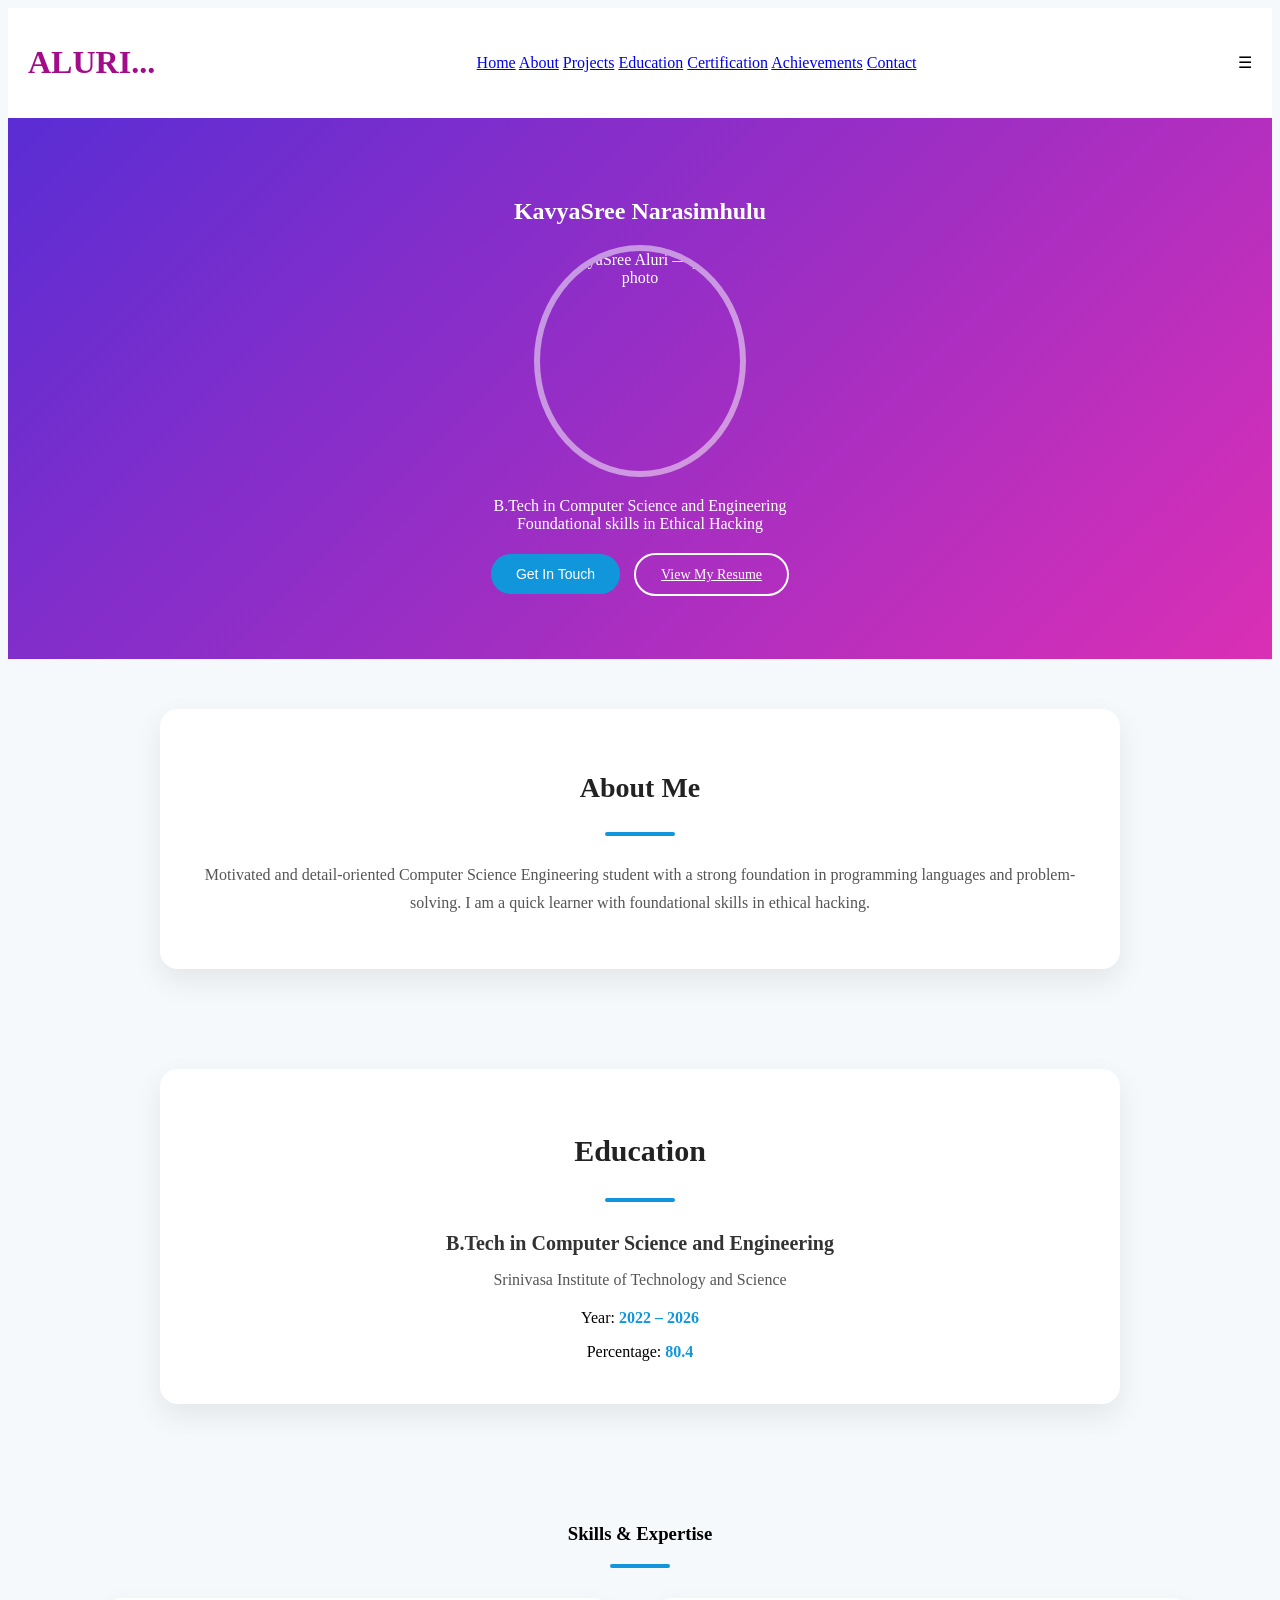
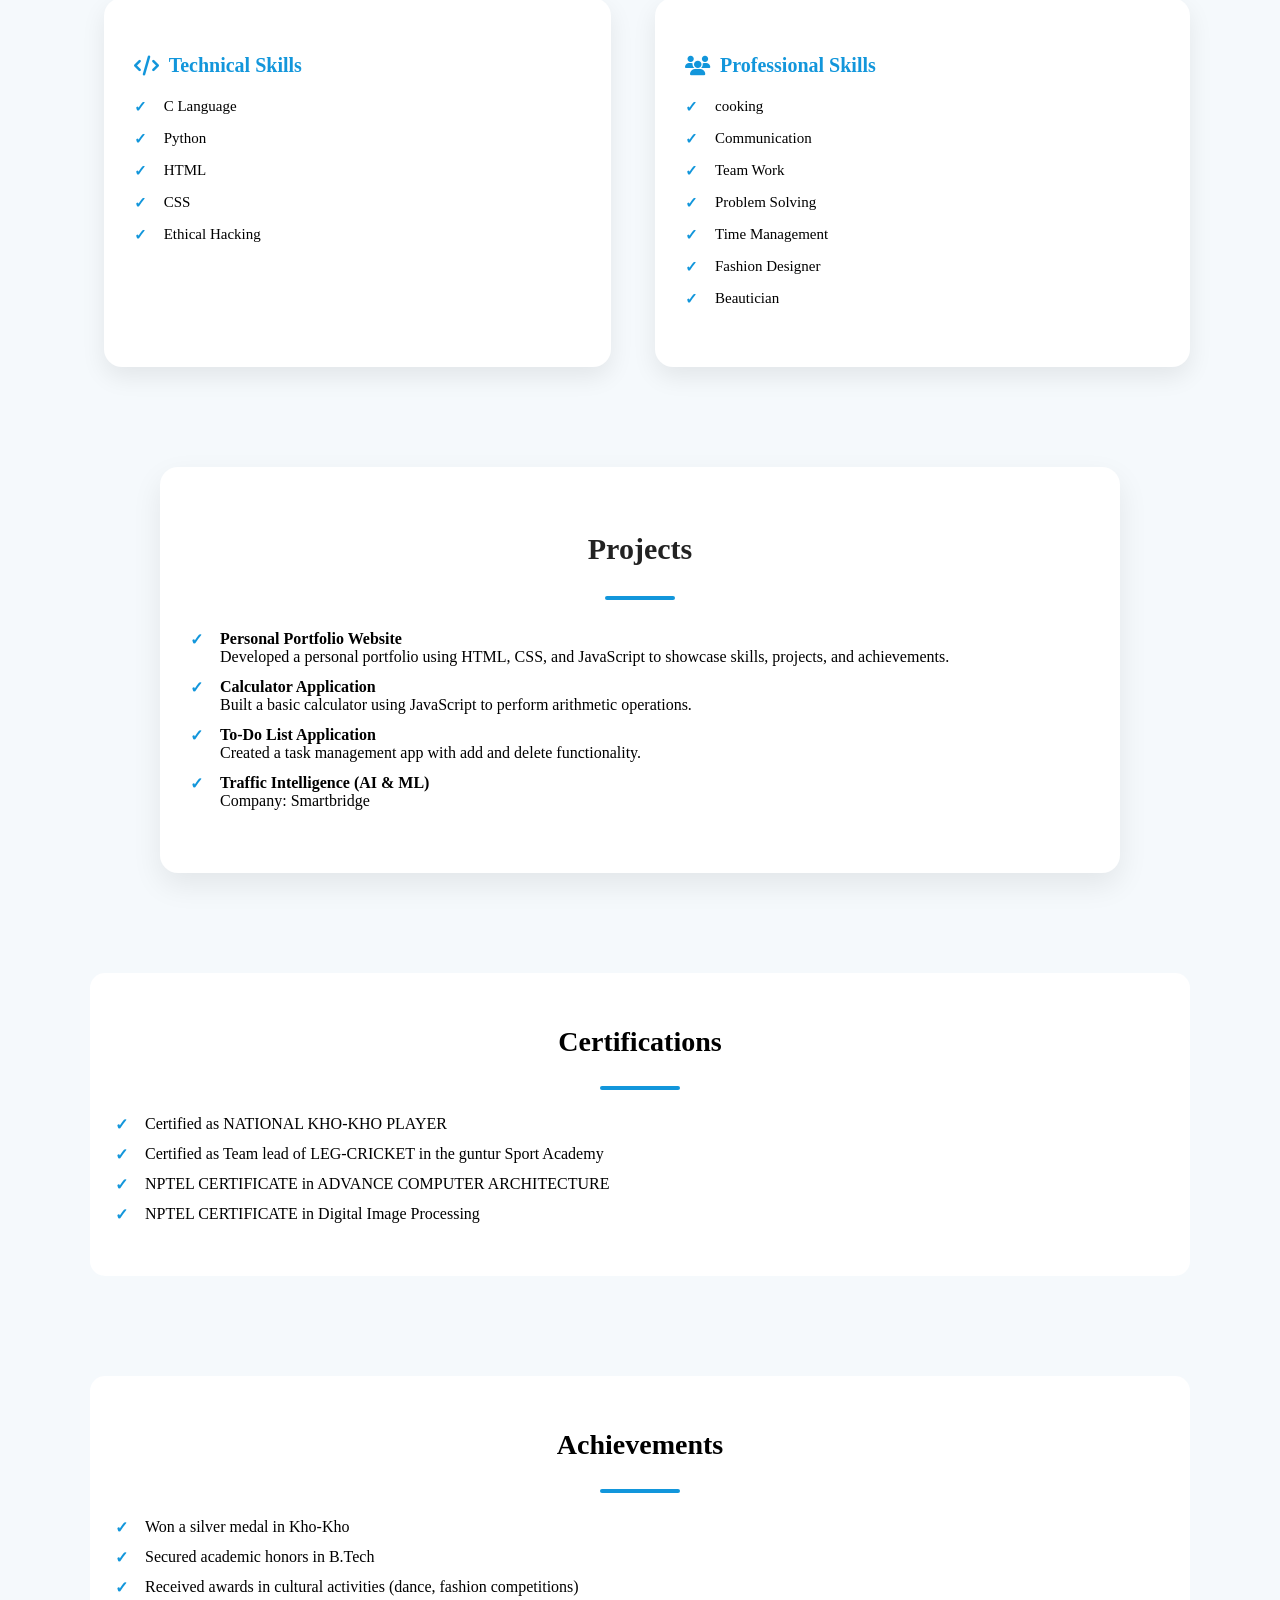
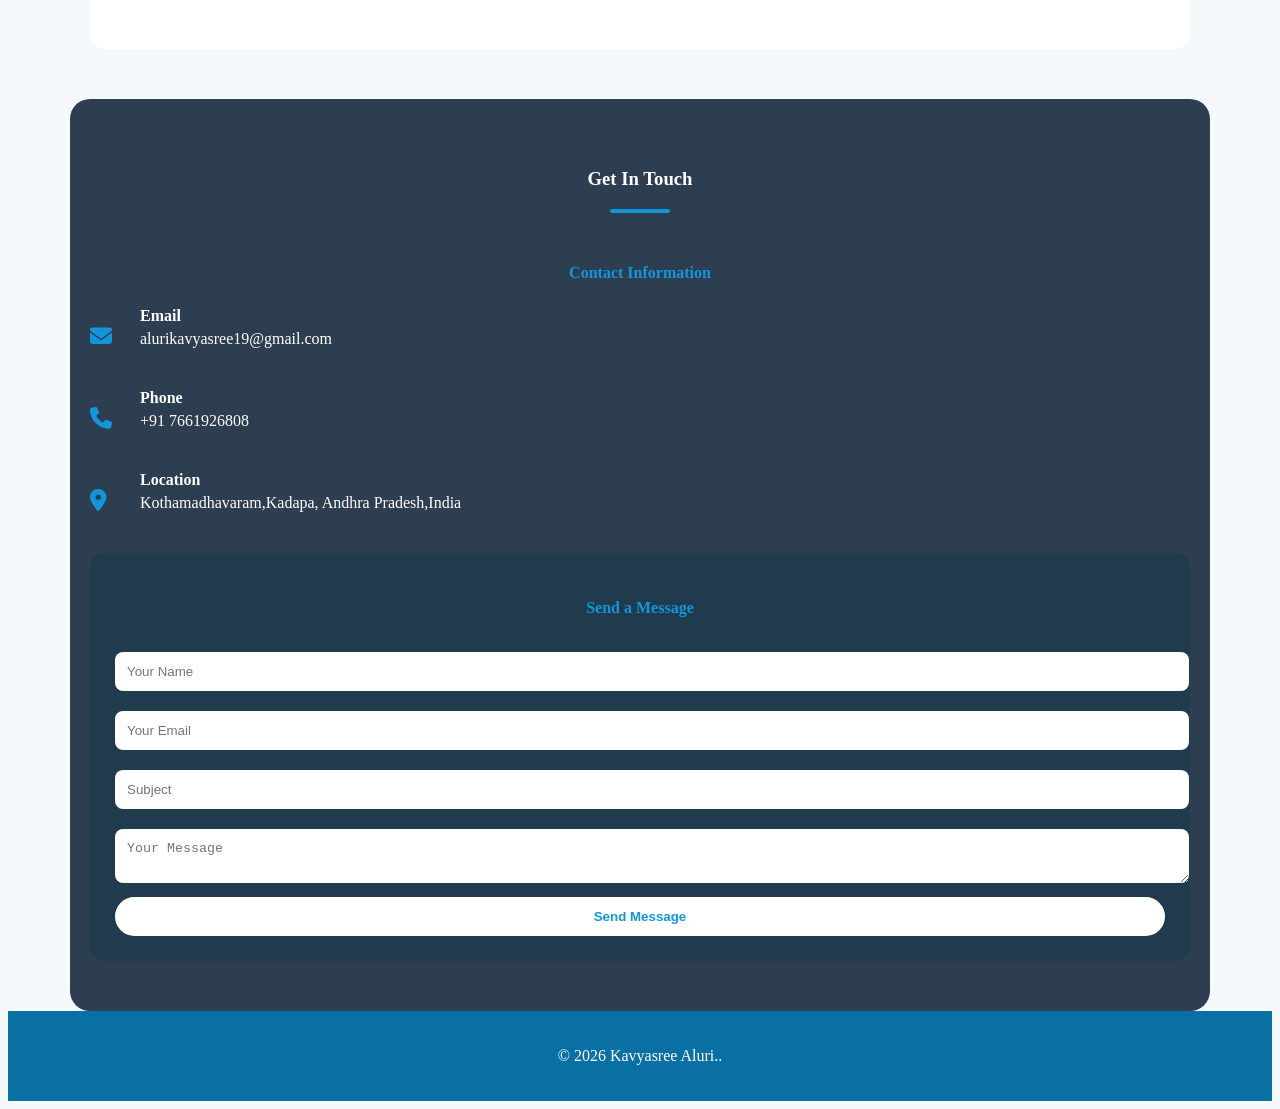
==== index.html @ 6f52fa83 "Add files via upload" ====
<!DOCTYPE HTML>
<html lang="en">
<head>
  <meta charset="UTF-8"/>
  <meta name="viewport" content="width=device-width, initial-scale=1.0"/>
  <title>My Portfolio — KavyaSree Aluri</title>
  <meta name="description" content="KavyaSree Aluri — Computer Science student. Portfolio showcasing projects, skills, certifications, and contact info.">

  <!-- Google Font -->
  <link href="https://fonts.googleapis.com/css2?family=Poppins:wght@300;400;600&display=swap" rel="stylesheet">

  <!-- Font Awesome Icons -->
  <link rel="stylesheet" href="https://cdnjs.cloudflare.com/ajax/libs/font-awesome/6.5.0/css/all.min.css"/>

  <link rel="icon" href="favicon.ico" type="image/x-icon">
  <link rel="stylesheet" href="style.css">
</head>
<body>

<!-- HEADER -->
<!-- HEADER -->
<header class="header">
  <h1><span>ALURI...</span></h1>
  <nav class="nav">
    <a href="#home">Home</a>
    <a href="#about">About</a>
    <a href="#projects">Projects</a>
    <a href="#education">Education</a>
    <a href="certification">Certification</a>
    <a href="achievements">Achievements</a>
    <a href="#contact">Contact</a>
  </nav>
  <div class="menu">&#9776;</div>
</header>

<!-- HERO SECTION -->
 <!-- HERO SECTION -->
 <section class="hero" id="home">

  <div class="hero-content">
    <h2>KavyaSree Narasimhulu</h2>
    <div class="photo-and-qual">
      <!-- profile photo (beside name) -->
      <div class="photo">
        <img src="C:\Users\aluri\OneDrive\Documents\Desktop\myportfolio\image.jpg.jpeg"+9 alt="KavyaSree Aluri — profile photo">
      </div>
      <p class="tagline">B.Tech in Computer Science and Engineering<br>Foundational skills in Ethical Hacking</p>
    </div>

    <div class="buttons">
      <button class="btn primary" onclick="scrollToContact()">Get In Touch</button>
      <a class="btn outline" href="c:\Users\aluri\OneDrive\Documents\KAVYA RESUME (1).pdf" download rel="noopener">View My Resume</a>
    </div>
  </div>
</section>

<!-- ABOUT -->
<!-- ABOUT -->
<section class="section" id="about">
  <div class="about-card card">
    <h3 class="about-title">About Me</h3>
    <div class="about-underline"></div>

    <p>
      Motivated and detail-oriented Computer Science Engineering student with a strong foundation in programming
      languages and problem-solving. I am a quick learner with foundational skills in ethical hacking.
    </p>
  </div>
</section>

<!-- EDUCATION -->
<section class="section">
  <div class="education-card">

    <h3 class="education-heading">Education</h3>
    <div class="education-underline"></div>

    <h4 class="degree">B.Tech in Computer Science and Engineering</h4>

    <p class="college">
      Srinivasa Institute of Technology and Science
    </p>

    <p class="edu-line">
      <span class="label">Year:</span>
      <span class="highlight">2022 – 2026</span>
    </p>

    <p class="edu-line">
      <span class="label">Percentage:</span>
      <span class="highlight">80.4</span>
    </p>

  </div>
</section>



<!-- SKILLS -->
<section class="section">
  <h3>Skills & Expertise</h3>
  <div class="underline"></div>

  <div class="skills-grid">

    <!-- Technical Skills Card -->
    <div class="skill-card">
      <h4><i class="fas fa-code"></i> Technical Skills</h4>
      <ul>
        <li>C Language</li>
        <li>Python</li>
        <li>HTML</li>
        <li>CSS</li>
        <li>Ethical Hacking</li>
      </ul>
    </div>

    <!-- Professional Skills Card -->
    <div class="skill-card">
      <h4><i class="fas fa-users"></i> Professional Skills</h4>
      <ul>
        <li>cooking</li>
        <li>Communication</li>
        <li>Team Work</li>
        <li>Problem Solving</li>
        <li>Time Management</li>
        <li>Fashion Designer</li>
        <li>Beautician</li>
      </ul>
    </div>

  </div>
</section>
<!--PROJECT-->
<section class="section">
  <div class="card project-card">
    <h3 class="project-heading">Projects</h3>
    <div class="project-underline"></div>
    <ul class="project-list">
      <li>
        <strong>Personal Portfolio Website</strong><br>
        Developed a personal portfolio using HTML, CSS, and JavaScript to showcase skills, projects, and achievements.
      </li>
      <li>
        <strong>Calculator Application</strong><br>
        Built a basic calculator using JavaScript to perform arithmetic operations.
      </li>
      <li>
        <strong>To-Do List Application</strong><br>
        Created a task management app with add and delete functionality.
      </li>
      <li>
        <strong>Traffic Intelligence (AI &amp; ML)</strong><br>
        <span>Company: Smartbridge</span>
      </li>
    </ul>
  </div>
</section>

<!-- CERTIFICATIONS -->
<section class="section">
  <div class="card certifications-card">

    <h3 class="cert-heading">Certifications</h3>
    <div class="cert-underline"></div>

    <ul class="cert-list">
      <li>Certified as NATIONAL KHO-KHO PLAYER</li>
      <li>Certified as Team lead of LEG-CRICKET in the guntur Sport Academy</li>
      <li>NPTEL CERTIFICATE in  ADVANCE COMPUTER ARCHITECTURE </li>
      <li>NPTEL CERTIFICATE in Digital Image Processing</li>
    </ul>

  </div>
</section>


<!-- ACHIEVEMENTS -->
<section class="section">
  <div class="card achievements-card">
    <h3 class="ach-heading">Achievements</h3>
    <div class="ach-underline"></div>
    <ul class="ach-list">
      <li>Won a silver medal in Kho-Kho</li>
      <li>Secured academic honors in B.Tech</li>
      <li>Received awards in cultural activities (dance, fashion competitions)</li>
    </ul>
  </div>
</section>

<!-- GET IN TOUCH -->
<section class="section contact-section" id="contact">
  <h3>Get In Touch</h3>
  <div class="underline"></div>

  <div class="contact-grid">

    <!-- Contact Information -->
    <div class="contact-info">
      <h4>Contact Information</h4>

      <div class="contact-row">
        <i class="fas fa-envelope"></i>
        <div class="contact-text">
          <span>Email</span>
          <p>alurikavyasree19@gmail.com</p>
        </div>
      </div>

      <div class="contact-row">
        <i class="fas fa-phone"></i>
        <div class="contact-text">
          <span>Phone</span>
          <p>+91 7661926808</p>
        </div>
      </div>

      <div class="contact-row">
        <i class="fas fa-location-dot"></i>
        <div class="contact-text">
          <span>Location</span>
          <p>Kothamadhavaram,Kadapa, Andhra Pradesh,India</p>
          </div>
          </div>

    <!-- Message Box -->
    <div class="card message-box">
      <h4>Send a Message</h4>
      <form>
        <input type="text" placeholder="Your Name" required>
        <input type="email" placeholder="Your Email" required>
        <input type="text" placeholder="Subject" required>
        <textarea placeholder="Your Message" required></textarea>
        <button class="send-btn">Send Message</button>
      </form>
    </div>

  </div>
</section>

<footer>
  <p>© 2026 Kavyasree Aluri..</p>
</footer>

<script src="script.js"></script>
</body>
</html>
---- style.css ----
{
  margin:0;
  padding:0;
  box-sizing:border-box;
  font-family:'Poppins',sans-serif;
}

body{
  background:#f5f9fc;
}

/* ================= HEADER ================= */
.header{
  background:#fff;
  padding:15px 20px;
  display:flex;
  justify-content:space-between;
  align-items:center;
}

.header span{
  color:#a20c89;
}

/* ================= HERO ================= */
.hero{
  background:linear-gradient(135deg,#5a2dd4,#da2fb5);
  text-align:center;
  padding:60px 20px;
  color:#fff;
}

.photo-and-qual {
  /* display: flex;
  align-items: center;
  justify-content: space-between;
  gap: 20px; */
}

/* Profilo photo */
.photo{
  width: 200px;            /* increased slightly to fit hair */
  height:220px;
  margin:0 auto 20px;
  border-radius:50%;
  border:6px solid rgba(255,255,255,0.5);
  display:flex;
  align-items:center;
  justify-content:center;
}

.photo img{
  width:100%;
  height:100%;
  border-radius:50%;
  object-fit:cover;
  /* move focal point up so head and hair are visible */
  object-position:50% 30%;
}

/* Responsive: make photo smaller on narrow screens */
@media (max-width:480px){
  .photo{ width:140px; height:140px; border-width:5px; }
}


/*-- buttons --*/
.btn{
  padding:12px 25px;
  border-radius:30px;
  border:none;
  cursor:pointer;
  margin:5px;
  font-size:14px;
}

.primary{
  background:#1296db;
  color:#fff;
}

.outline{
  background:transparent;
  border:2px solid #fff;
  color:#fff;
}

/* ================= SECTIONS ================= */
.section{
  padding:50px 20px;
  max-width:1100px;
  margin:auto;
}

.section h3,
.section h4,
.section p{
  text-align:center;
}

/* ================= TICK MARK LIST STYLE ================= */
.section ul{
  list-style:none;       /* remove dots */
  padding:0;
  margin-top:20px;
}

.section ul li{
  position:relative;
  padding-left:30px;
  margin-bottom:12px;
  text-align:left;
  display:inline-block;
  width:100%;
}

.section ul li::before{
  content:"✓";
  position:absolute;
  left:0;
  color:#1296db;
  font-weight:700;
}

/* ================= SKILLS GRID ================= */
.skills-grid{
  display:grid;
  grid-template-columns:repeat(auto-fit,minmax(280px,1fr));
  gap:30px;
  justify-items:center;
}

/* ================= CONTACT SECTION ================= */
.contact-section{
  background:#2c3e50;
  color:#fff;
  border-radius:20px;
}

.contact-section h3{
  text-align:center;
}

.underline{
  width:60px;
  height:4px;
  background:#1296db;
  margin:10px auto 30px;
  border-radius:10px;
}

.contact-grid{
  display:grid;
  grid-template-columns:repeat(auto-fit,minmax(300px,1fr));
  gap:30px;
}

/* ================= CONTACT INFO ================= */
.contact-info h4{
  color:#1296db;
  margin-bottom:25px;
}

.contact-row{
  display:flex;
  align-items:center;
  gap:20px;
  margin-bottom:25px;
}

.contact-row i{
  font-size:22px;
  color:#1296db;
  min-width:30px;
}

.contact-text span{
  font-weight:600;
}

.contact-text p{
  margin-top:5px;
}

/* ================= SOCIAL ICONS ================= */
.social-icons a{
  display:inline-block;
  width:45px;
  height:45px;
  background:rgba(255,255,255,0.15);
  border-radius:50%;
  text-align:center;
  line-height:45px;
  margin-right:10px;
  color:#fff;
  font-size:20px;
}

/* ================= CARDS ================= */
.card{
  background:#fff;
  color:#000;
  padding:25px;
  border-radius:15px;
}

.project-card{
  background:#fff;
  padding:35px 30px;
  border-radius:18px;
  max-width:900px;
  margin:auto;
  text-align:center;
  box-shadow:0 12px 30px rgba(0,0,0,0.08);
}

/* ================= MESSAGE BOX ================= */
.message-box{
  background:#1f3b4d;
  color:#fff;
}

.message-box input,
.message-box textarea{
  width:100%;
  padding:12px;
  margin:10px 0;
  border-radius:8px;
  border:none;
}

.send-btn{
  width:100%;
  padding:12px;
  background:#fff;
  color:#1296db;
  border-radius:25px;
  border:none;
  font-weight:600;
  cursor:pointer;
}

/* ================= FOOTER ================= */
footer{
  background:#0a6fa3;
  color:#fff;
  text-align:center;
  padding:20px;
}
/* ================= SKILLS SECTION ================= */

.skill-card{
  background:#fff;
  padding:30px;
  border-radius:18px;
  box-shadow:0 10px 25px rgba(0,0,0,0.08);
  transition:transform 0.3s ease;
}

.skill-card:hover{
  transform:translateY(-5px);
}

.skill-card h4{
  color:#1296db;
  margin-bottom:20px;
  font-size:20px;
  display:flex;
  align-items:center;
  gap:10px;
}

.skill-card ul{
  list-style:none;
  padding:0;
}

.skill-card ul li{
  position:relative;
  padding-left:30px;
  margin-bottom:14px;
  font-size:15px;
}

.skill-card ul li::before{
  content:"✓";
  position:absolute;
  left:0;
  color:#1296db;
  font-weight:700;
}
/* ================= ABOUT ME CARD ================= */

.about-card{
  background:#fff;
  padding:35px 30px;
  border-radius:18px;
  max-width:900px;
  margin:auto;
  box-shadow:0 12px 30px rgba(0,0,0,0.08);
  text-align:center;
}

.about-title{
  color:#222;          /* black heading */
  font-size:28px;
  font-weight:600;
}

.about-underline{
  width:70px;
  height:4px;
  background:#1296db;  /* blue underline */
  margin:12px auto 25px;
  border-radius:10px;
}

.about-card p{
  font-size:16px;
  line-height:1.8;
  color:#555;
}

/* ===== EDUCATION SECTION ===== */

.education-card{
  background:#fff;
  padding:35px 30px;
  border-radius:18px;
  max-width:900px;
  margin:auto;
  text-align:center;
  box-shadow:0 12px 30px rgba(0,0,0,0.08);
}

.education-heading{
  font-size:30px;
  font-weight:600;
  color:#222; /* BLACK */
}

/* underline EXACTLY centered */
.education-underline{
  width:70px;
  height:4px;
  background:#1296db; /* BLUE */
  margin:12px auto 30px;
  border-radius:10px;
}

.degree{
  font-size:20px;
  color:#333;
  margin-bottom:12px;
}

.college{
  font-size:16px;
  color:#555;
  margin-bottom:20px;
}

.edu-line{
  font-size:16px;
  margin-bottom:8px;
}

/* labels BLACK */
.label{
  color:#000;
  font-weight:500;
}

/* values BLUE */
.highlight{
  color:#1296db;
  font-weight:600;
}

/* ===== PROJECTS SECTION ===== */

.project-heading{
  font-size:30px;
  font-weight:600;
  color:#222; /* BLACK */
}

/* underline EXACTLY centered */
.project-underline{
  width:70px;
  height:4px;
  background:#1296db; /* BLUE */
  margin:12px auto 30px;
  border-radius:10px;
}

/* ===== CERTIFICATIONS UNDERLINE ===== */

.cert-heading{
  font-size:28px;
  font-weight:600;
  color:#000; /* BLACK */
  text-align:center;
}

/* blue underline exactly in middle */
.cert-underline{
  width:80px;
  height:4px;
  background:#1296db; /* BLUE */
  margin:10px auto 25px;
  border-radius:10px;
}

.cert-list{
  list-style:none;
  padding:0;
}

.cert-list li{
  font-size:16px;
  margin-bottom:12px;
  position:relative;
  padding-left:28px;
}

/* blue tick marks */
.cert-list li::before{
  content:"✓";
  color:#1296db;
  font-weight:bold;
  position:absolute;
  left:0;
}

/* ===== ACHIEVEMENTS SECTION ===== */

.ach-heading{
  font-size:28px;
  font-weight:600;
  color:#000; /* BLACK */
  text-align:center;
}

/* blue underline centered */
.ach-underline{
  width:80px;
  height:4px;
  background:#1296db; /* BLUE */
  margin:10px auto 25px;
  border-radius:10px;
}

.ach-list{
  list-style:none;
  padding:0;
}

.ach-list li{
  font-size:16px;
  margin-bottom:12px;
  position:relative;
  padding-left:28px;
}

/* blue tick marks */
.ach-list li::before{
  content:"✓";
  color:#1296db;
  font-weight:bold;
  position:absolute;
  left:0;
}
.projects {
    max-width: 900px;
    margin: 25px auto;
}

.project {
    margin-bottom: 20px;
}

.project h3 {
    color: #1f83e7;
    font-size: 18px;
    margin-bottom: 5px;
}

.project p {
    font-size: 15px;
    color: #288ed1;
}
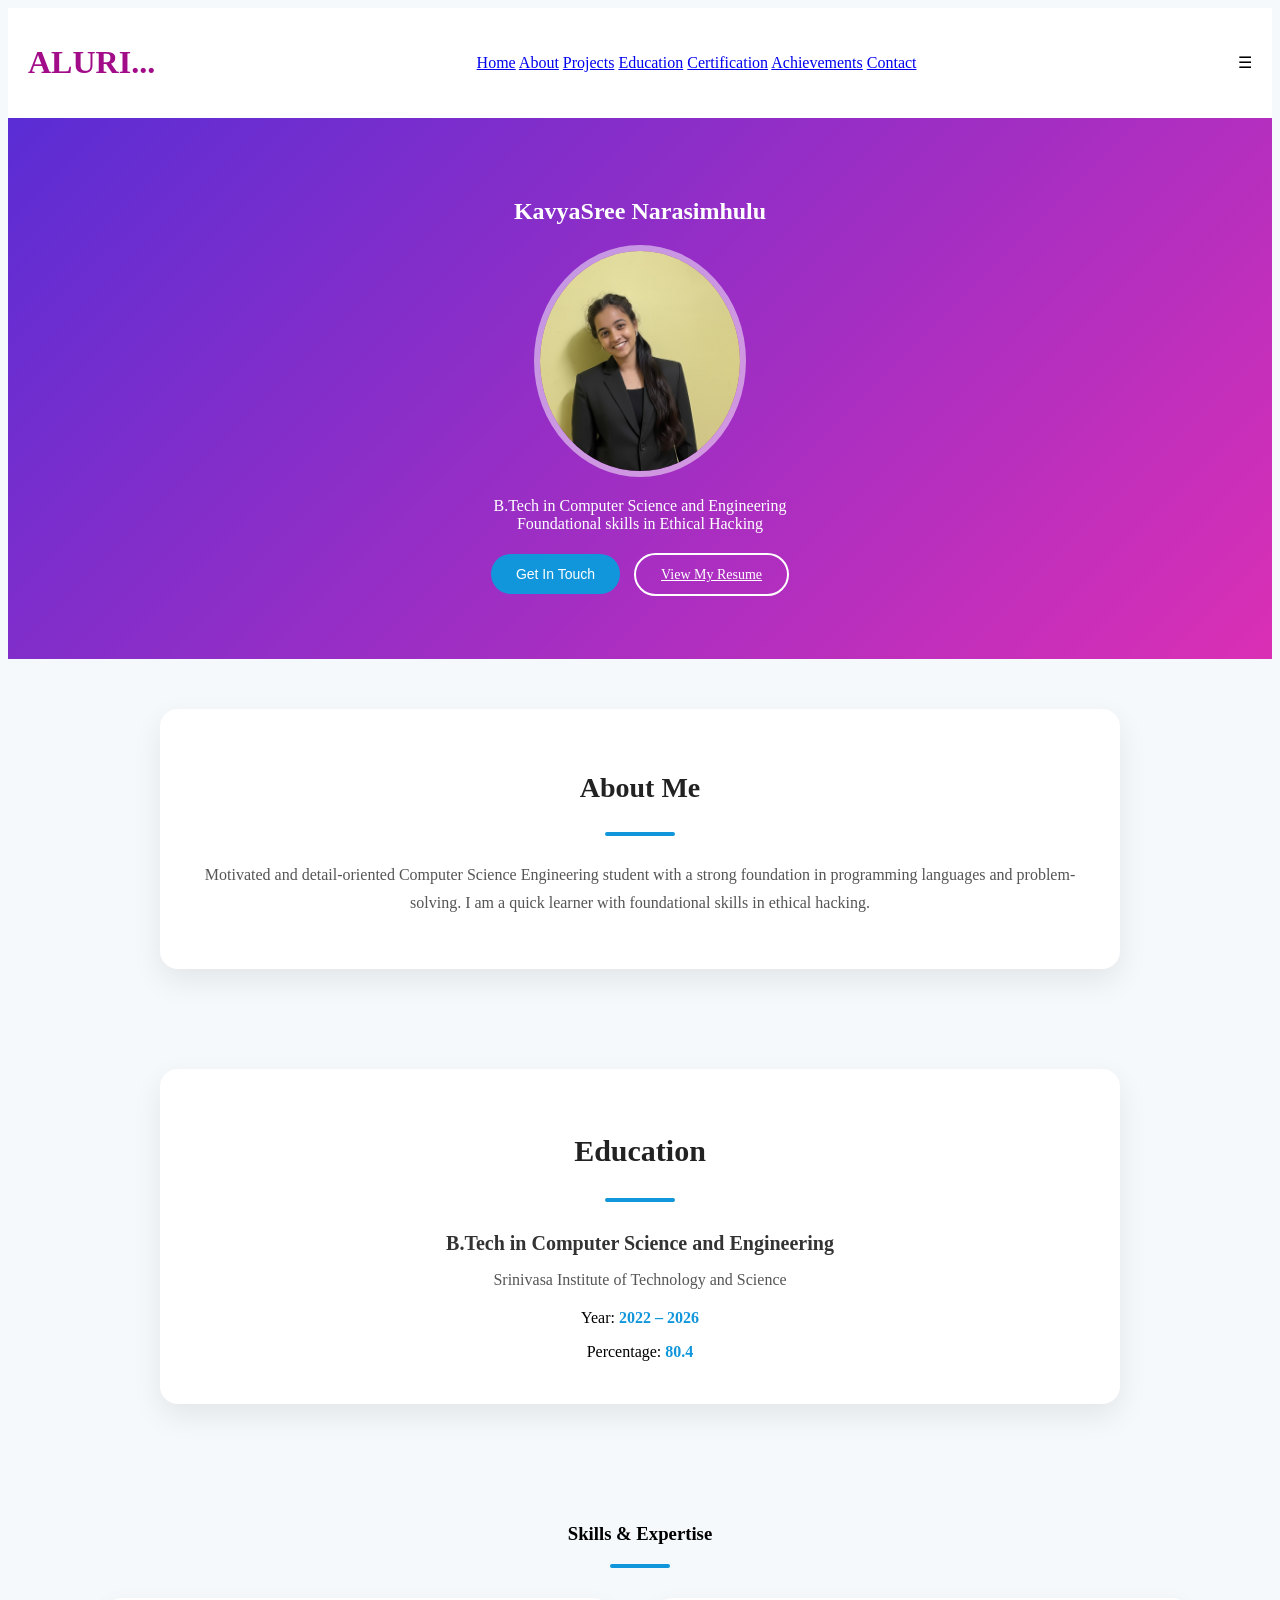
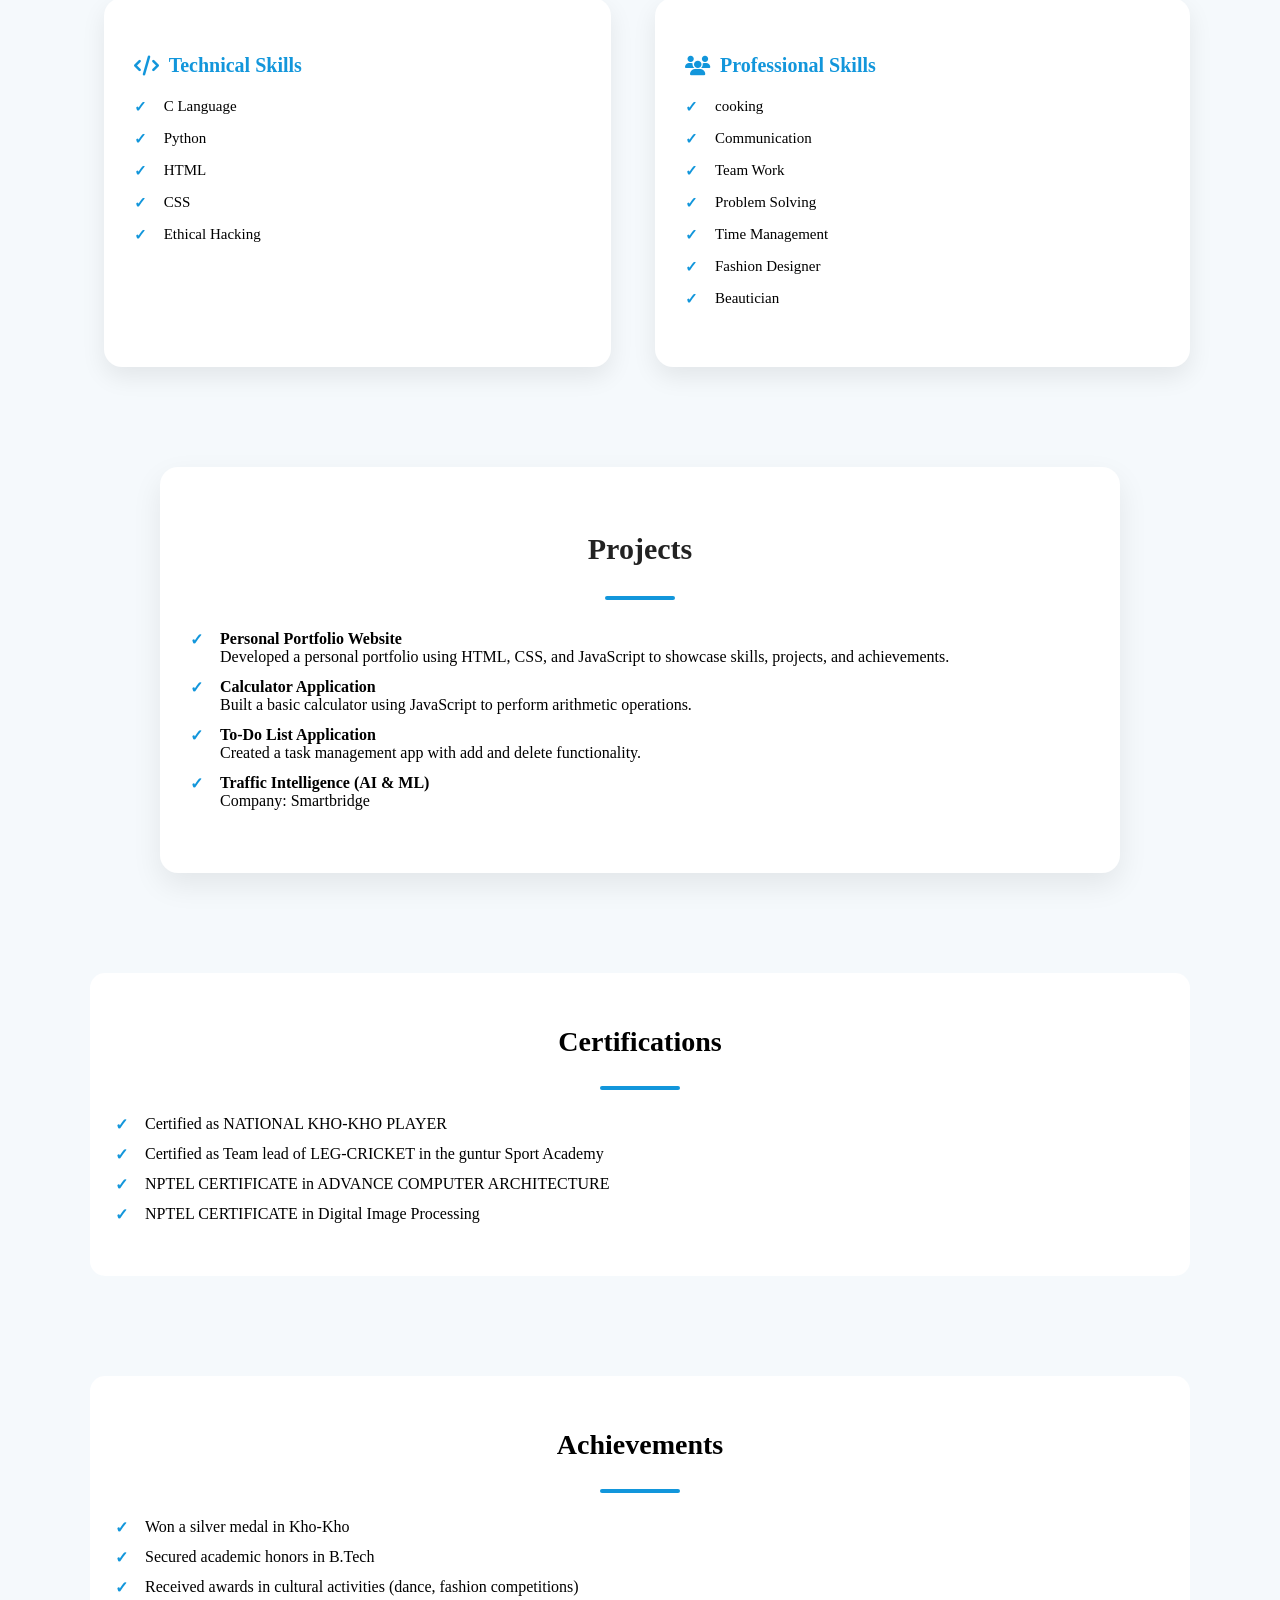
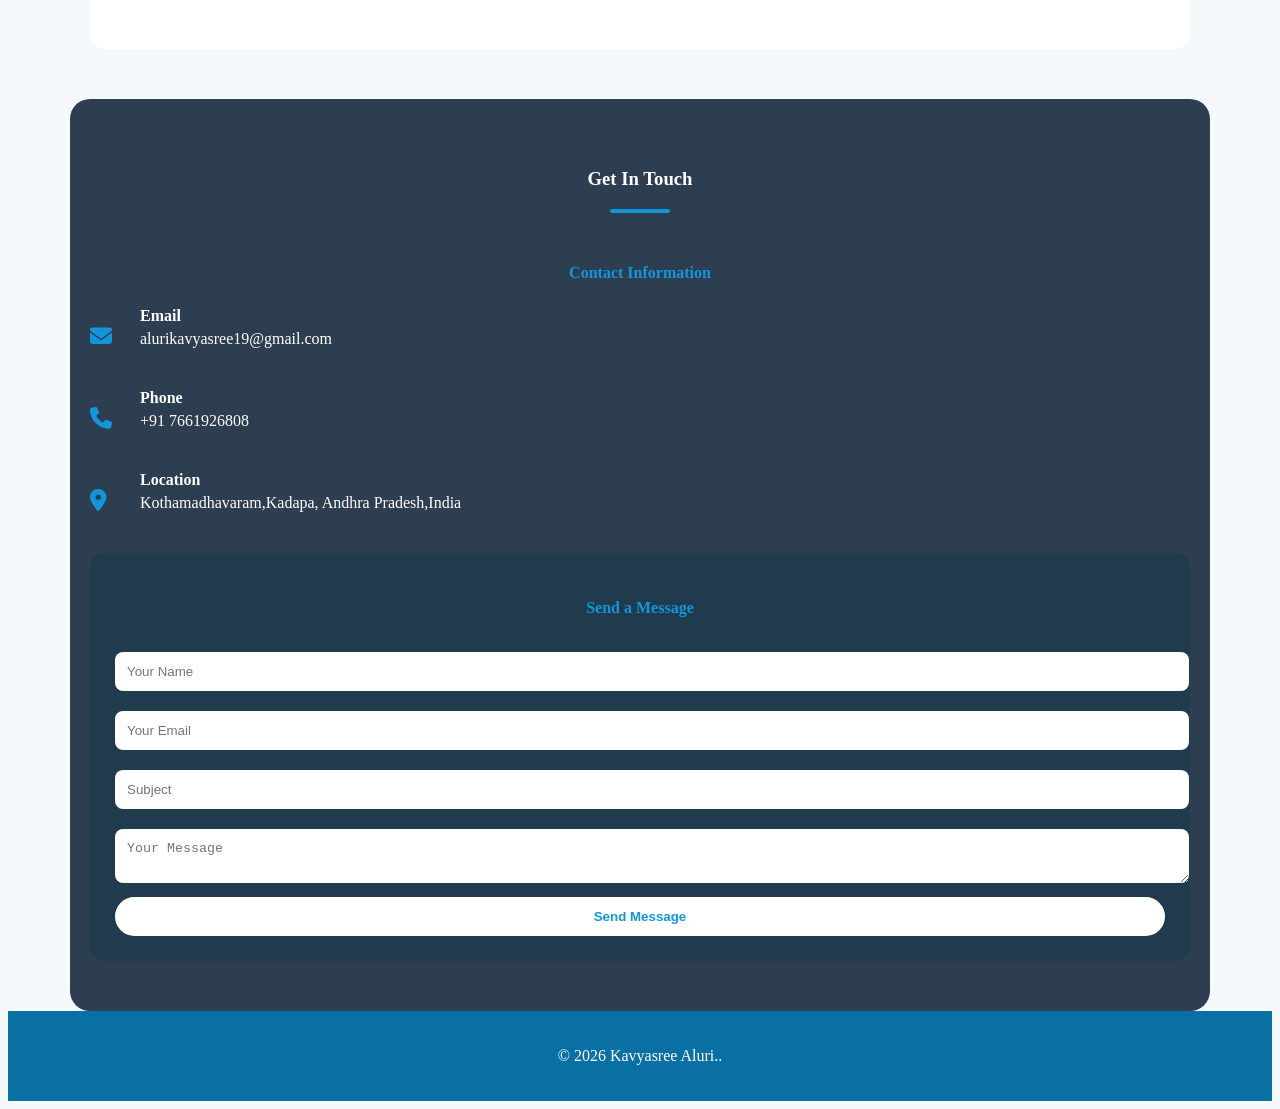
==== commit 5952d77f: "Update index.html" ====
--- a/index.html
+++ b/index.html
@@ -42,7 +42,7 @@
     <div class="photo-and-qual">
       <!-- profile photo (beside name) -->
       <div class="photo">
-        <img src="C:\Users\aluri\OneDrive\Documents\Desktop\myportfolio\image.jpg.jpeg"+9 alt="KavyaSree Aluri — profile photo">
+        <img src="image.jpg.jpeg"+9 alt="KavyaSree Aluri — profile photo">
       </div>
       <p class="tagline">B.Tech in Computer Science and Engineering<br>Foundational skills in Ethical Hacking</p>
     </div>
@@ -248,3 +248,4 @@
         
             
    
+
